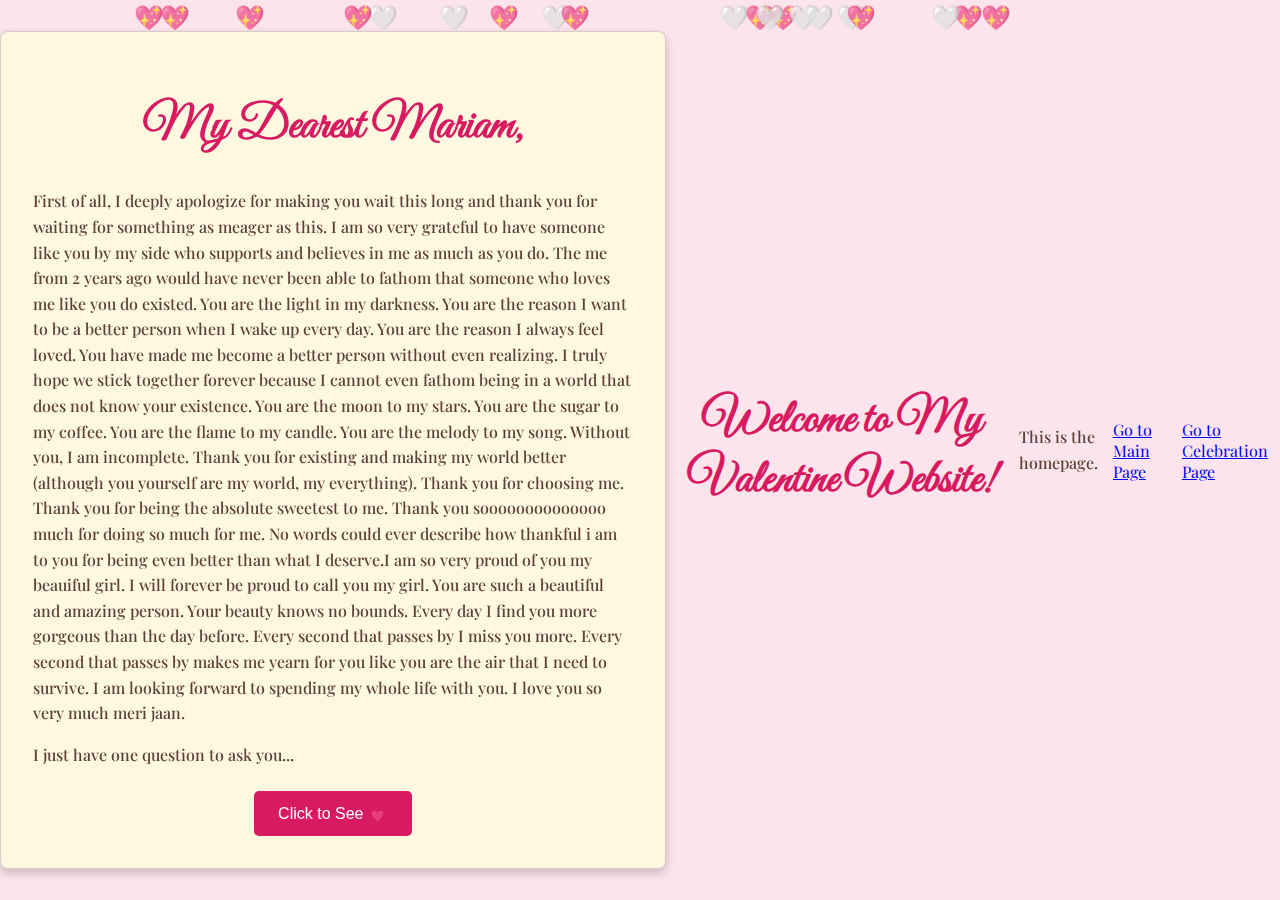
==== index.html @ 48768b25 "Add files via upload" ====
<html>
<html lang="en">
<head>
    <meta charset="UTF-8">
    <meta name="viewport" content="width=device-width, initial-scale=1.0">
    <title>A Special Message</title>
    <link rel="stylesheet" href="landing.css">  <!-- Link to the CSS file -->

    <!-- Google Fonts Link -->
    <link href="https://fonts.googleapis.com/css2?family=Great+Vibes&family=Playfair+Display:wght@400;500&display=swap" rel="stylesheet">

    <style>
        body {
            font-family: 'Playfair Display', serif; /* Use Playfair Display for body text */
            background: #fce4ec; /* Light pink background */
            margin: 0;
            padding: 0;
            display: flex;
            align-items: center;
            justify-content: center;
            height: 100vh;
            overflow: hidden;
        }

        .container {
            background: #fff8e1; /* Soft parchment color */
            padding: 2rem;
            border: 1px solid #d7ccc8; /* Subtle border */
            border-radius: 8px;
            box-shadow: 0px 4px 10px rgba(0, 0, 0, 0.2);
            width: 90%;
            max-width: 600px;
            position: relative;
            z-index: 2; /* Ensure the container is above the hearts */
        }

        .container::before {
            content: '';
            position: absolute;
            top: 0;
            left: 0;
            width: 100%;
            height: 100%;
            background: url('https://www.transparenttextures.com/patterns/old-wall.png'); /* Subtle paper texture */
            opacity: 0.3;
            pointer-events: none;
            z-index: 0;
        }

        h1 {
            font-family: 'Great Vibes', cursive; /* Use Great Vibes for the title */
            text-align: center;
            font-size: 3rem;
            color: #d81b60;
        }

        p {
            font-size: 1rem;
            color: #5d4037;
            line-height: 1.6;
            z-index: 1;
        }

        button {
            display: block;
            margin: 1.5rem auto 0;
            padding: 0.8rem 1.5rem;
            background: #d81b60;
            color: white;
            font-size: 1rem;
            border: none;
            border-radius: 5px;
            cursor: pointer;
            transition: background 0.3s;
        }

        button:hover {
            background: #ad1457;
        }

        #fallingHearts {
            position: fixed;
            top: 0;
            left: 0;
            width: 100%;
            height: 100%;
            pointer-events: none;
            overflow: hidden;
            z-index: 1; /* Ensure hearts are behind the container */
        }
    </style>
</head>
<body>
    <div class="container">
        <h1>My Dearest Mariam,</h1>
        <p>
            First of all, I deeply apologize for making you wait this long and thank you for waiting for something as meager as this. I am so very grateful to have someone like you by my side who supports and believes in me as much as you do. The me from 2 years ago would have never been able to fathom that someone who loves me like you do existed. You are the light in my darkness. You are the reason I want to be a better person when I wake up every day. You are the reason I always feel loved. You have made me become a better person without even realizing. I truly hope we stick together forever because I cannot even fathom being in a world that does not know your existence. You are the moon to my stars. You are the sugar to my coffee. You are the flame to my candle. You are the melody to my song. Without you, I am incomplete. Thank you for existing and making my world better (although you yourself are my world, my everything). Thank you for choosing me. Thank you for being the absolute sweetest to me. Thank you soooooooooooooo much for doing so much for me. No words could ever describe how thankful i am to you for being even better than what I deserve.I am so very proud of you my beauiful girl. I will forever be proud to call you my girl. You are such a beautiful and amazing person. Your beauty knows no bounds. Every day I find you more gorgeous than the day before. Every second that passes by I miss you more. Every second that passes by makes me yearn for you like you are the air that I need to survive. I am looking forward to spending my whole life with you. I love you so very much meri jaan.
        </p>
        <p>I just have one question to ask you...</p>
        <button onclick="goToNextPage()">Click to See 💗</button>
    </div>

    <!-- Falling hearts container -->
    <div id="fallingHearts"></div>

    <!-- Link to your JavaScript -->
    <script src="landing.js"></script>
    <script>
        function goToNextPage() {
            window.location.href = "main.html"; // Redirect to the second page
        }
    </script>
</body>
</html>


<!DOCTYPE html>
<html lang="en">
<head>
    <meta charset="UTF-8">
    <meta name="viewport" content="width=device-width, initial-scale=1.0">
    <title>Homepage</title>
    <link rel="stylesheet" href="styles.css">
</head>
<body>
    <h1>Welcome to My Valentine Website!</h1>
    <p>This is the homepage.</p>
    <a href="main.html">Go to Main Page</a>
    <a href="celebration.html">Go to Celebration Page</a>
</body>
</html>
---- landing.css ----
/* Add this to the top of your CSS file */
@import url('https://fonts.googleapis.com/css2?family=Great+Vibes&family=Playfair+Display:wght@400;500&display=swap');

body {
    font-family: 'Playfair Display', serif;
    background: #ff69b4; /* Hot pink background */
    margin: 0;
    padding: 0;
    display: flex;
    align-items: center;
    justify-content: center;
    height: 100vh;
    overflow: hidden;
}

.container {
    background: #fff8e1; /* Soft parchment color */
    padding: 2rem;
    border: 1px solid #d7ccc8; /* Subtle border */
    border-radius: 8px;
    box-shadow: 0px 4px 10px rgba(0, 0, 0, 0.2);
    width: 90%;
    max-width: 600px;
    position: relative;
    z-index: 2; /* Keep this above falling hearts */
}

h1 {
    font-family: 'Great Vibes', cursive; /* Updated title font */
    font-size: 3rem;
    color: #d81b60;
    animation: pop 1.5s infinite;
}

/* Pop effect for title */
@keyframes pop {
    0% { transform: scale(1); }
    50% { transform: scale(1.1); }
    100% { transform: scale(1); }
}

.container::before {
    content: '';
    position: absolute;
    top: 0;
    left: 0;
    width: 100%;
    height: 100%;
    background: url('https://www.transparenttextures.com/patterns/old-wall.png'); /* Subtle paper texture */
    opacity: 0.3;
    pointer-events: none;
    z-index: 0;
}

p {
    font-size: 1rem;
    color: #5d4037;
    line-height: 1.6;
    z-index: 1;
    font-weight: 500; /* Make the paragraph text bolder */
}

button {
    display: block;
    margin: 1.5rem auto 0;
    padding: 0.8rem 1.5rem;
    background: #d81b60;
    color: white;
    font-size: 1rem;
    border: none;
    border-radius: 5px;
    cursor: pointer;
    transition: background 0.3s;
}

button:hover {
    background: #ad1457;
}

#fallingHearts {
    position: fixed;
    top: 0;
    left: 0;
    width: 100%;
    height: 100%;
    pointer-events: none;
    overflow: hidden;
    z-index: 1; /* Set behind the container */
}

.heart {
    position: absolute;
    font-size: 1.5rem; /* Size of hearts */
    animation: fall linear infinite;
    opacity: 0.8;
}

@keyframes fall {
    0% {
        transform: translateY(-10vh) rotate(0deg);
    }
    100% {
        transform: translateY(110vh) rotate(360deg);
    }
}
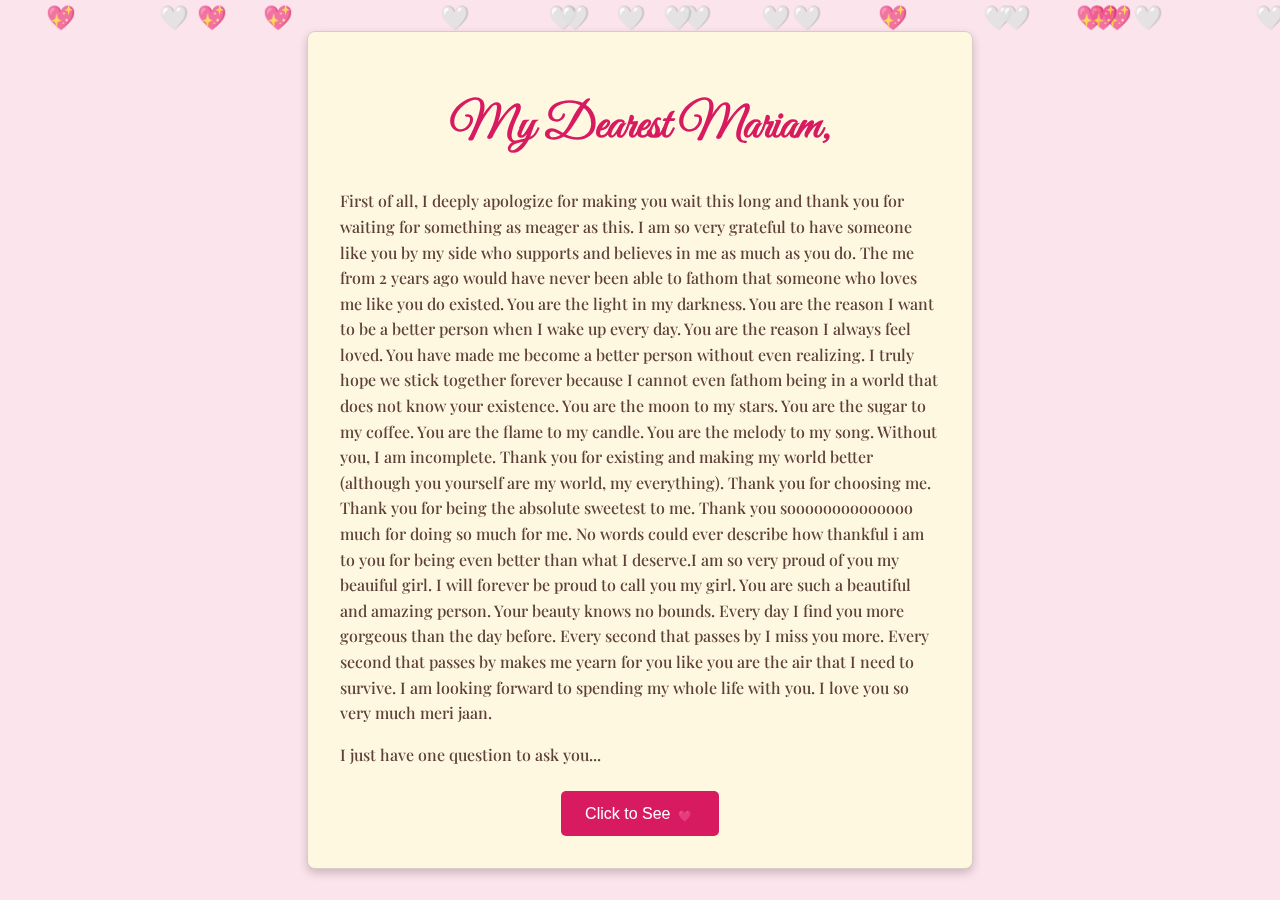
==== commit 250eed9d: "Update index.html" ====
--- a/index.html
+++ b/index.html
@@ -114,18 +114,3 @@
 </html>
 
 
-<!DOCTYPE html>
-<html lang="en">
-<head>
-    <meta charset="UTF-8">
-    <meta name="viewport" content="width=device-width, initial-scale=1.0">
-    <title>Homepage</title>
-    <link rel="stylesheet" href="styles.css">
-</head>
-<body>
-    <h1>Welcome to My Valentine Website!</h1>
-    <p>This is the homepage.</p>
-    <a href="main.html">Go to Main Page</a>
-    <a href="celebration.html">Go to Celebration Page</a>
-</body>
-</html>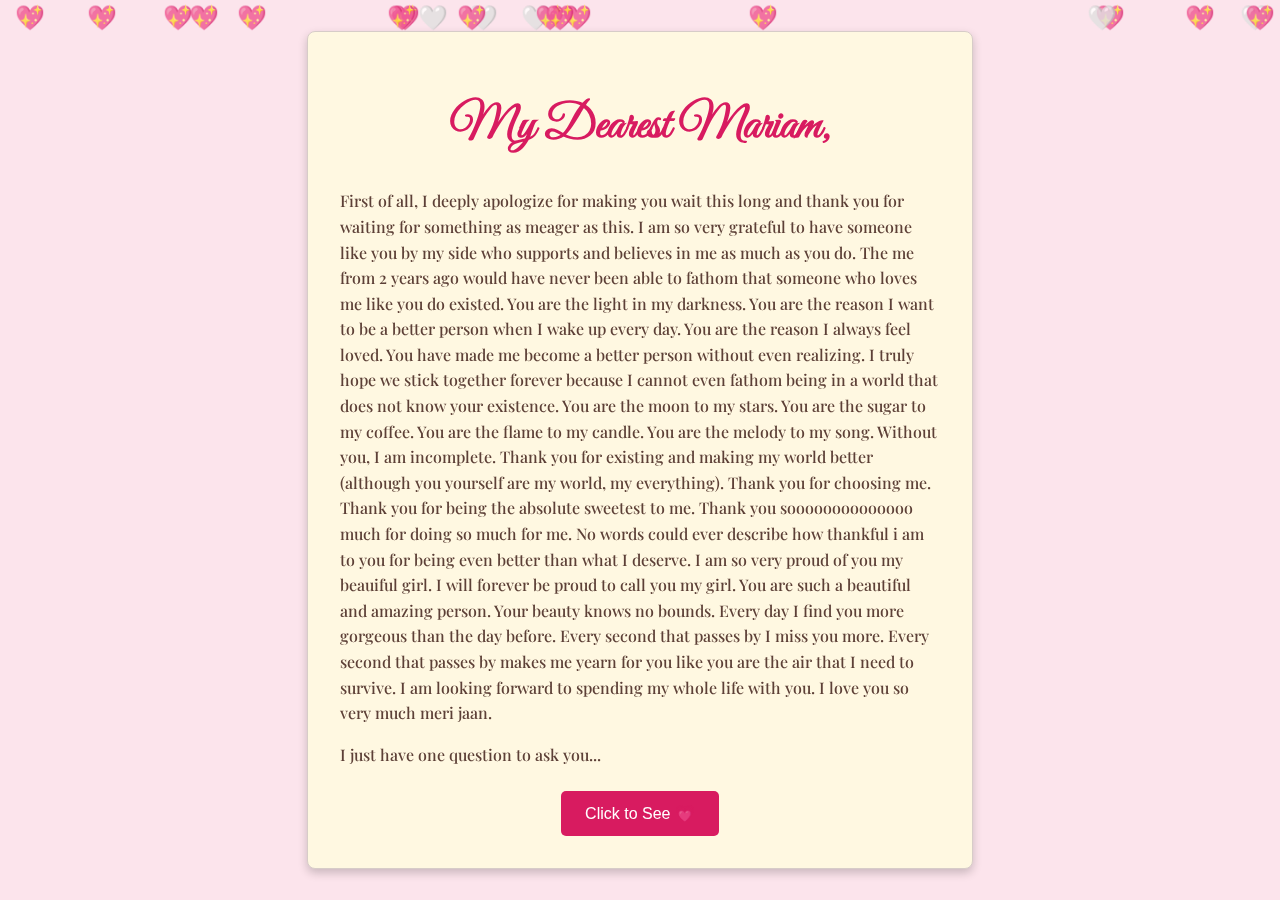
==== commit 873e6b49: "Update index.html" ====
--- a/index.html
+++ b/index.html
@@ -94,7 +94,7 @@
     <div class="container">
         <h1>My Dearest Mariam,</h1>
         <p>
-            First of all, I deeply apologize for making you wait this long and thank you for waiting for something as meager as this. I am so very grateful to have someone like you by my side who supports and believes in me as much as you do. The me from 2 years ago would have never been able to fathom that someone who loves me like you do existed. You are the light in my darkness. You are the reason I want to be a better person when I wake up every day. You are the reason I always feel loved. You have made me become a better person without even realizing. I truly hope we stick together forever because I cannot even fathom being in a world that does not know your existence. You are the moon to my stars. You are the sugar to my coffee. You are the flame to my candle. You are the melody to my song. Without you, I am incomplete. Thank you for existing and making my world better (although you yourself are my world, my everything). Thank you for choosing me. Thank you for being the absolute sweetest to me. Thank you soooooooooooooo much for doing so much for me. No words could ever describe how thankful i am to you for being even better than what I deserve.I am so very proud of you my beauiful girl. I will forever be proud to call you my girl. You are such a beautiful and amazing person. Your beauty knows no bounds. Every day I find you more gorgeous than the day before. Every second that passes by I miss you more. Every second that passes by makes me yearn for you like you are the air that I need to survive. I am looking forward to spending my whole life with you. I love you so very much meri jaan.
+            First of all, I deeply apologize for making you wait this long and thank you for waiting for something as meager as this. I am so very grateful to have someone like you by my side who supports and believes in me as much as you do. The me from 2 years ago would have never been able to fathom that someone who loves me like you do existed. You are the light in my darkness. You are the reason I want to be a better person when I wake up every day. You are the reason I always feel loved. You have made me become a better person without even realizing. I truly hope we stick together forever because I cannot even fathom being in a world that does not know your existence. You are the moon to my stars. You are the sugar to my coffee. You are the flame to my candle. You are the melody to my song. Without you, I am incomplete. Thank you for existing and making my world better (although you yourself are my world, my everything). Thank you for choosing me. Thank you for being the absolute sweetest to me. Thank you soooooooooooooo much for doing so much for me. No words could ever describe how thankful i am to you for being even better than what I deserve. I am so very proud of you my beauiful girl. I will forever be proud to call you my girl. You are such a beautiful and amazing person. Your beauty knows no bounds. Every day I find you more gorgeous than the day before. Every second that passes by I miss you more. Every second that passes by makes me yearn for you like you are the air that I need to survive. I am looking forward to spending my whole life with you. I love you so very much meri jaan.
         </p>
         <p>I just have one question to ask you...</p>
         <button onclick="goToNextPage()">Click to See 💗</button>
